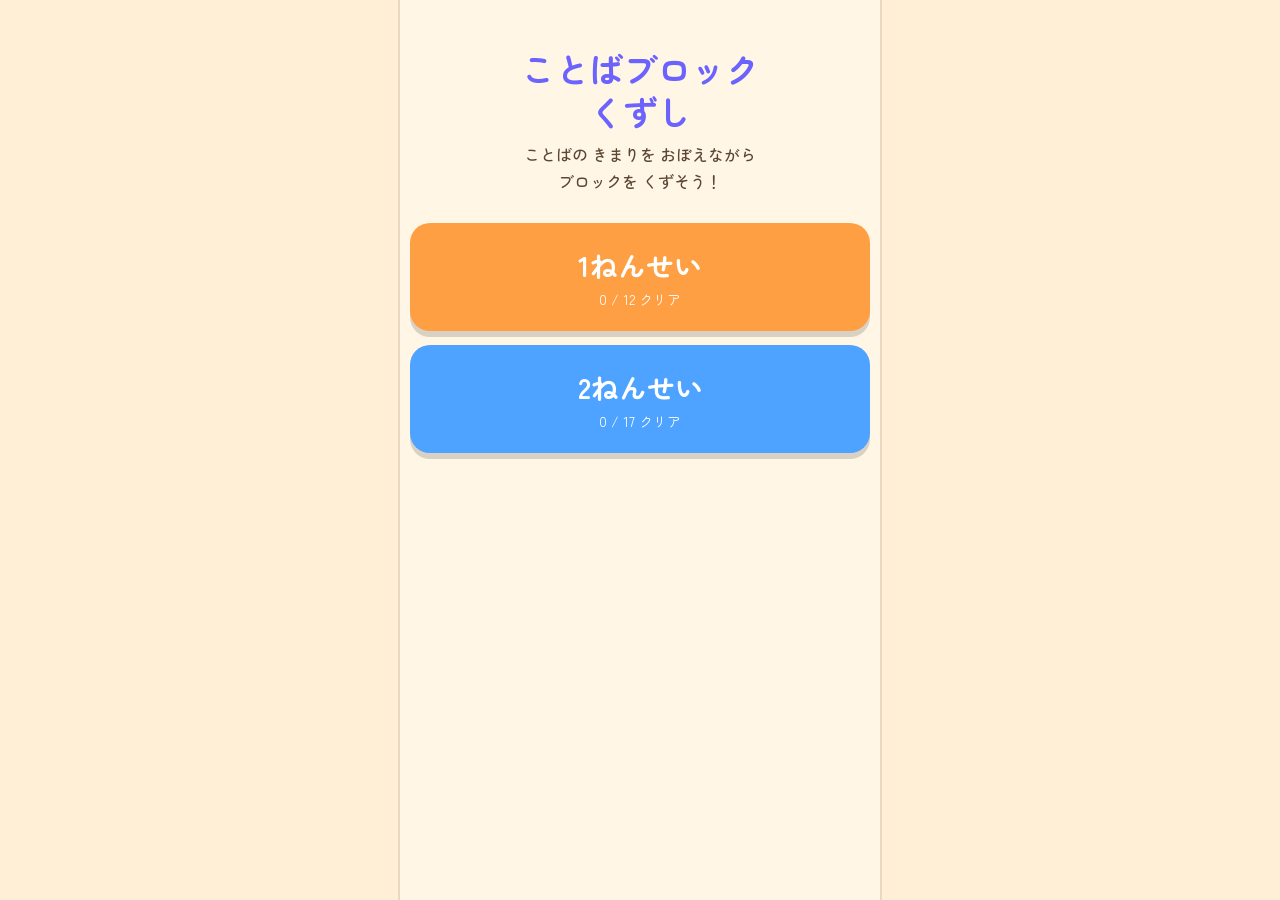
==== index.html @ 8fe9c299 "ことばブロック くずし 初回公開 Co-Authored-By: Claude Sonnet 5.5 <noreply@anthropic.com> Claude-Session: https://c" ====
<!DOCTYPE html>
<html lang="ja">
<head>
  <meta charset="utf-8">
  <meta name="viewport" content="width=device-width, initial-scale=1, viewport-fit=cover, user-scalable=no">
  <title>ことばブロック くずし</title>
  <link rel="preconnect" href="https://fonts.googleapis.com">
  <link href="https://fonts.googleapis.com/css2?family=Zen+Maru+Gothic:wght@500;700&display=swap" rel="stylesheet">
  <link rel="stylesheet" href="css/style.css">
</head>
<body>
<main id="app">

  <!-- スタート：学年の入り口 -->
  <section id="screen-start" class="screen">
    <h1 class="logo">ことばブロック<br>くずし</h1>
    <p class="lead">ことばの きまりを おぼえながら<br>ブロックを くずそう！</p>
    <button id="btn-grade-1" class="big-btn g1" type="button">
      <span class="big-title">1ねんせい</span><span class="big-sub" id="sub-grade-1"></span>
    </button>
    <button id="btn-grade-2" class="big-btn g2" type="button">
      <span class="big-title">2ねんせい</span><span class="big-sub" id="sub-grade-2"></span>
    </button>
  </section>

  <!-- ステージえらび -->
  <section id="screen-map" class="screen" hidden>
    <header class="bar">
      <button id="map-back" class="icon-btn" type="button">もどる</button>
      <div id="map-title" class="bar-title"></div>
      <div id="map-coins" class="bar-note"></div>
    </header>
    <div id="map-list" class="map-list"></div>
    <button id="open-all" class="teacher-btn" type="button"></button>
  </section>

  <!-- あそぶ画面（縦長） -->
  <section id="screen-play" class="screen" hidden>
    <header class="bar">
      <button id="play-back" class="icon-btn" type="button">もどる</button>
      <div id="play-title" class="bar-title"></div>
      <div id="progress" class="bar-note"></div>
      <button id="mute" class="icon-btn" type="button">おと：あり</button>
    </header>

    <div class="stage-wrap">
      <canvas id="c" width="540" height="720"></canvas>
      <div id="overlay" class="overlay" hidden>
        <div class="result">
          <div class="result-title">クリア！</div>
          <div id="result-stars" class="result-stars"></div>
          <div id="result-score" class="result-line"></div>
          <div id="result-points" class="result-line"></div>
          <div class="result-sub">ずかん</div>
          <div id="zukan" class="zukan"></div>
          <div class="result-buttons">
            <button id="again" class="action-btn" type="button">もういちど</button>
            <button id="next" class="action-btn primary" type="button">つぎへ</button>
            <button id="to-map" class="action-btn" type="button">ステージえらび</button>
          </div>
        </div>
      </div>
    </div>

    <div id="card" class="card">
      <div class="card-head">
        <div id="card-prompt" class="card-prompt"></div>
        <button id="speak" class="icon-btn" type="button">よみあげ</button>
      </div>
      <div id="card-stem" class="card-stem"></div>
      <div id="card-choices" class="card-choices"></div>
      <div id="card-actions" class="card-actions"></div>
      <div id="card-feedback" class="feedback"></div>
    </div>
  </section>

</main>

<script src="js/config.js"></script>
<script src="js/question-types.js"></script>
<script src="js/pictures.js"></script>
<script src="js/questions-grade1.js"></script>
<script src="js/questions-grade2.js"></script>
<script src="js/stages.js"></script>
<script src="js/audio.js"></script>
<script src="js/storage.js"></script>
<script src="js/engine.js"></script>
<script src="js/render.js"></script>
<script src="js/question-ui.js"></script>
<script src="js/main.js"></script>
</body>
</html>
---- css/style.css ----
/* ことばブロック くずし：縦長レイアウト（スマホ縦持ちが基本。PCでは中央に細長く出す） */
:root {
  --bg: #FFF6E5;
  --ink: #5A4632;
  --accent: #6C63FF;
  --ok: #3DB36B;
  --ng: #E5484D;
  --card: #ffffff;
  --line: #EAD9C0;
  --g1: #FF9F43;
  --g2: #4DA3FF;
  --radius: 14px;
  --page-max: 480px;
  --below-canvas: 290px;   /* ヘッダーと問題カードに あける たかさ */
}

* { box-sizing: border-box; }
html, body { margin: 0; padding: 0; background: var(--bg); color: var(--ink);
  font-family: 'Zen Maru Gothic', 'Hiragino Maru Gothic ProN', 'Yu Gothic', sans-serif; font-weight: 500;
  -webkit-text-size-adjust: 100%; }
button { font-family: inherit; color: inherit; cursor: pointer; }
button:disabled { cursor: default; }

#app { max-width: var(--page-max); margin: 0 auto; min-height: 100vh; min-height: 100dvh; padding: 0 0 env(safe-area-inset-bottom); }
.screen { padding: 8px 10px 16px; }
.screen[hidden] { display: none; }

/* ---- 共通 ---- */
.bar { display: flex; align-items: center; gap: 8px; min-height: 40px; }
.bar-title { flex: 1; font-weight: 700; font-size: 16px; overflow: hidden; text-overflow: ellipsis; white-space: nowrap; }
.bar-note { font-size: 13px; white-space: nowrap; }
.icon-btn { border: 2px solid var(--line); background: var(--card); border-radius: 10px; padding: 6px 10px; font-size: 13px; font-weight: 700; }

/* ---- スタート ---- */
.logo { text-align: center; font-size: 34px; line-height: 1.25; margin: 40px 0 8px; color: var(--accent); }
.lead { text-align: center; margin: 0 0 28px; line-height: 1.7; }
.big-btn { display: block; width: 100%; border: 0; border-radius: 20px; padding: 22px 16px; margin: 14px 0; color: #fff; box-shadow: 0 6px 0 rgba(0,0,0,0.15); }
.big-btn:active { transform: translateY(3px); box-shadow: 0 3px 0 rgba(0,0,0,0.15); }
.big-btn.g1 { background: var(--g1); }
.big-btn.g2 { background: var(--g2); }
.big-title { display: block; font-size: 28px; font-weight: 700; }
.big-sub { display: block; margin-top: 4px; font-size: 14px; }

/* ---- ステージえらび ---- */
.map-list { padding-top: 4px; }
.chapter-title { font-size: 15px; margin: 16px 2px 6px; color: var(--accent); }
.stage-row { display: flex; gap: 6px; margin-bottom: 8px; }
.stage-main { flex: 1; display: flex; align-items: center; gap: 10px; text-align: left; border: 2px solid var(--line); background: var(--card); border-radius: var(--radius); padding: 10px 12px; min-height: 56px; }
.stage-row.cleared .stage-main { border-color: var(--ok); }
.stage-row.locked .stage-main { opacity: 0.5; }
.stage-num { flex: none; width: 30px; height: 30px; border-radius: 50%; background: var(--accent); color: #fff; display: grid; place-items: center; font-weight: 700; font-size: 14px; }
.stage-body { flex: 1; min-width: 0; }
.stage-title { display: block; font-weight: 700; font-size: 15px; }
.stage-sub { display: block; font-size: 12px; opacity: 0.8; }
.stage-stars { flex: none; color: #F5B301; font-size: 16px; letter-spacing: 1px; }
.stage-restart { flex: none; border: 2px solid var(--line); background: var(--card); border-radius: var(--radius); padding: 0 10px; font-size: 12px; font-weight: 700; }
.teacher-btn { display: block; margin: 20px auto 0; border: 1px dashed var(--line); background: transparent; border-radius: 10px; padding: 6px 12px; font-size: 12px; opacity: 0.7; }

/* ---- あそぶ画面 ---- */
.stage-wrap { position: relative; margin: 4px 0; text-align: center; }
#c { display: block; margin: 0 auto; width: auto; height: auto; max-width: 100%;
  max-height: calc(100vh - var(--below-canvas)); border-radius: var(--radius); background: #FFF6E5; touch-action: none; user-select: none; -webkit-user-select: none; }
@supports (height: 100dvh) { #c { max-height: calc(100dvh - var(--below-canvas)); } }

.card { background: var(--card); border: 2px solid var(--line); border-radius: var(--radius); padding: 10px 12px; }
.card-head { display: flex; gap: 8px; align-items: flex-start; }
.card-prompt { flex: 1; font-weight: 700; font-size: 16px; line-height: 1.6; }
.card-stem { font-size: 20px; font-weight: 700; margin: 6px 0 0; line-height: 1.5; }
.card-choices { display: flex; flex-wrap: wrap; gap: 8px; margin-top: 8px; }
.card-actions { margin-top: 8px; }
.choice { flex: 1 1 auto; min-width: 64px; min-height: 48px; border: 2px solid var(--line); background: #FFFBF3; border-radius: 12px; font-size: 20px; font-weight: 700; padding: 6px 12px; }
.choice:active:not(:disabled) { transform: translateY(2px); }
.choice.sel { border-color: var(--accent); background: #ECEAFF; }
.choice.ok { border-color: var(--ok); background: #E3F7EA; }
.choice.ng { border-color: var(--ng); background: #FDE8E8; opacity: 0.7; }
.choice.used { opacity: 0.25; }
.choice.picked { background: #ECEAFF; border-color: var(--accent); }
.choice.picked.ok { background: #E3F7EA; border-color: var(--ok); }
.choice.picked.ng { background: #FDE8E8; border-color: var(--ng); }
.order-line { flex: 1 1 100%; display: flex; flex-wrap: wrap; gap: 6px; min-height: 56px; padding: 6px; border: 2px dashed var(--line); border-radius: 12px; }
.order-bank { flex: 1 1 100%; display: flex; flex-wrap: wrap; gap: 8px; }
.word-row { flex: 1 1 100%; display: flex; flex-wrap: wrap; gap: 8px; }
.action-btn { border: 0; background: var(--accent); color: #fff; border-radius: 12px; font-size: 17px; font-weight: 700; padding: 10px 16px; min-height: 46px; }
.feedback { white-space: pre-line; margin-top: 8px; font-size: 14px; line-height: 1.6; min-height: 1.6em; }
.feedback.ok { color: var(--ok); }
.feedback.ng { color: var(--ng); }

/* ---- 結果 ---- */
.overlay { position: absolute; inset: 0; display: flex; align-items: center; justify-content: center; background: rgba(90, 70, 50, 0.55); border-radius: var(--radius); padding: 10px; overflow: auto; }
.overlay[hidden] { display: none; }
.result { width: 100%; max-width: 360px; background: #fff; border-radius: 18px; padding: 14px; text-align: center; }
.result-title { font-size: 26px; font-weight: 700; color: var(--accent); }
.result-stars { font-size: 36px; color: #F5B301; letter-spacing: 4px; }
.result-line { font-size: 15px; margin: 2px 0; }
.result-sub { margin-top: 8px; font-size: 13px; font-weight: 700; }
.zukan { display: flex; flex-wrap: wrap; gap: 8px; justify-content: center; margin: 6px 0 10px; }
.zukan-cell { width: 56px; font-size: 11px; }
.zukan-cell canvas { width: 56px; height: 56px; display: block; margin: 0 auto 2px; }
.result-buttons { display: flex; flex-direction: column; gap: 8px; }
.result-buttons .action-btn { background: #fff; color: var(--ink); border: 2px solid var(--line); }
.result-buttons .action-btn.primary { background: var(--accent); color: #fff; border-color: var(--accent); }
.result-buttons .action-btn[hidden] { display: none; }

/* ---- 横長の画面（PC・タブレット横）：縦長ゲームを中央に出す ---- */
@media (min-width: 700px) {
  body { background: #FFEFD6; }
  #app { background: var(--bg); box-shadow: 0 0 0 2px var(--line); }
}
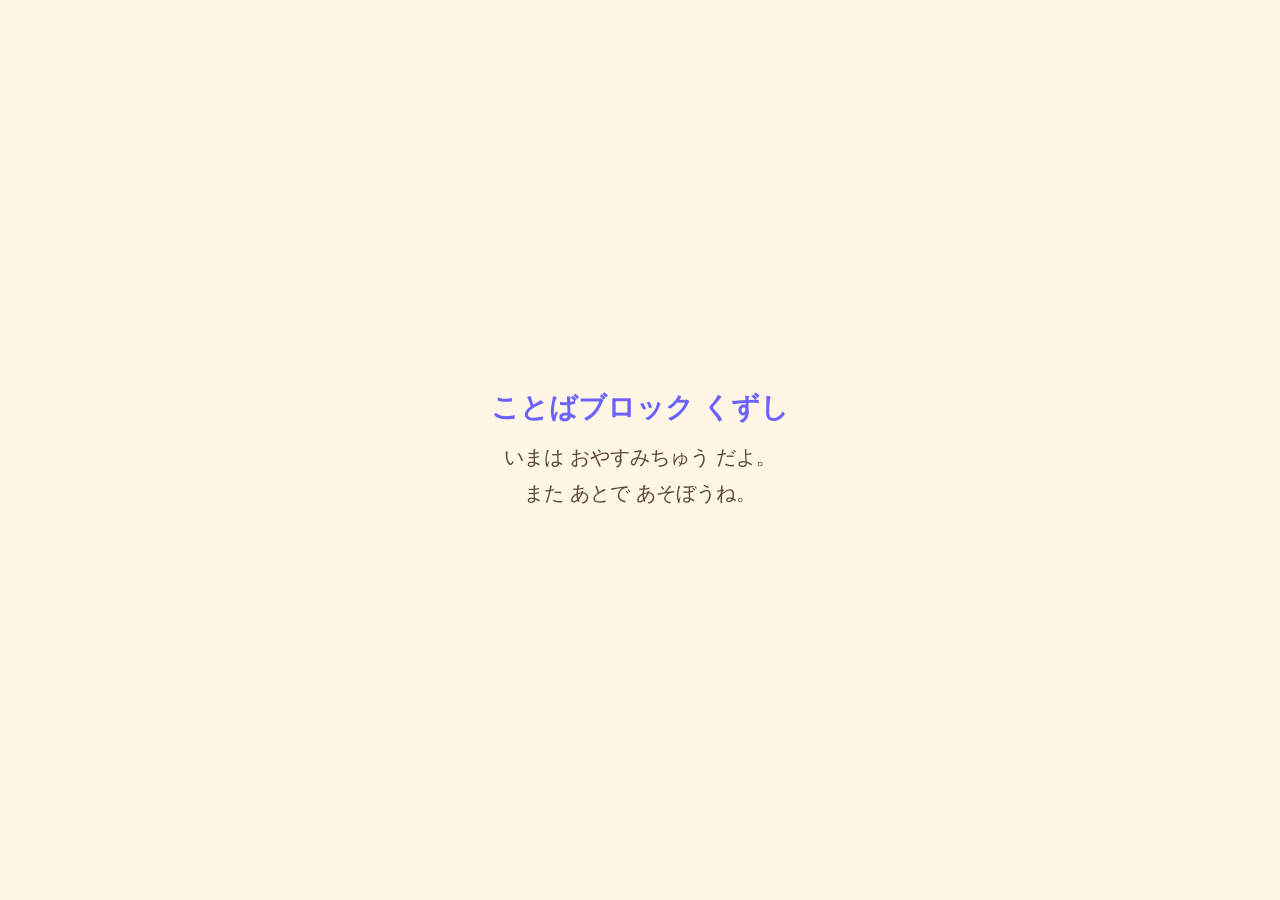
==== commit 1bbb0ea8: "いったん停止：index.html を おやすみ表示にして、ゲーム本体を game.html へ退避 Co-Authored-By: Claude Sonnet 5.5 <noreply@anthro" ====
--- a/index.html
+++ b/index.html
@@ -2,91 +2,19 @@
 <html lang="ja">
 <head>
   <meta charset="utf-8">
-  <meta name="viewport" content="width=device-width, initial-scale=1, viewport-fit=cover, user-scalable=no">
+  <meta name="viewport" content="width=device-width, initial-scale=1">
+  <meta name="robots" content="noindex">
   <title>ことばブロック くずし</title>
-  <link rel="preconnect" href="https://fonts.googleapis.com">
-  <link href="https://fonts.googleapis.com/css2?family=Zen+Maru+Gothic:wght@500;700&display=swap" rel="stylesheet">
-  <link rel="stylesheet" href="css/style.css">
+  <style>
+    body { margin: 0; min-height: 100vh; display: grid; place-items: center; background: #FFF6E5; color: #5A4632; font-family: 'Hiragino Maru Gothic ProN', 'Yu Gothic', sans-serif; text-align: center; }
+    h1 { font-size: 28px; margin: 0 0 12px; color: #6C63FF; }
+    p { font-size: 20px; line-height: 1.8; margin: 0; }
+  </style>
 </head>
 <body>
-<main id="app">
-
-  <!-- スタート：学年の入り口 -->
-  <section id="screen-start" class="screen">
-    <h1 class="logo">ことばブロック<br>くずし</h1>
-    <p class="lead">ことばの きまりを おぼえながら<br>ブロックを くずそう！</p>
-    <button id="btn-grade-1" class="big-btn g1" type="button">
-      <span class="big-title">1ねんせい</span><span class="big-sub" id="sub-grade-1"></span>
-    </button>
-    <button id="btn-grade-2" class="big-btn g2" type="button">
-      <span class="big-title">2ねんせい</span><span class="big-sub" id="sub-grade-2"></span>
-    </button>
-  </section>
-
-  <!-- ステージえらび -->
-  <section id="screen-map" class="screen" hidden>
-    <header class="bar">
-      <button id="map-back" class="icon-btn" type="button">もどる</button>
-      <div id="map-title" class="bar-title"></div>
-      <div id="map-coins" class="bar-note"></div>
-    </header>
-    <div id="map-list" class="map-list"></div>
-    <button id="open-all" class="teacher-btn" type="button"></button>
-  </section>
-
-  <!-- あそぶ画面（縦長） -->
-  <section id="screen-play" class="screen" hidden>
-    <header class="bar">
-      <button id="play-back" class="icon-btn" type="button">もどる</button>
-      <div id="play-title" class="bar-title"></div>
-      <div id="progress" class="bar-note"></div>
-      <button id="mute" class="icon-btn" type="button">おと：あり</button>
-    </header>
-
-    <div class="stage-wrap">
-      <canvas id="c" width="540" height="720"></canvas>
-      <div id="overlay" class="overlay" hidden>
-        <div class="result">
-          <div class="result-title">クリア！</div>
-          <div id="result-stars" class="result-stars"></div>
-          <div id="result-score" class="result-line"></div>
-          <div id="result-points" class="result-line"></div>
-          <div class="result-sub">ずかん</div>
-          <div id="zukan" class="zukan"></div>
-          <div class="result-buttons">
-            <button id="again" class="action-btn" type="button">もういちど</button>
-            <button id="next" class="action-btn primary" type="button">つぎへ</button>
-            <button id="to-map" class="action-btn" type="button">ステージえらび</button>
-          </div>
-        </div>
-      </div>
-    </div>
-
-    <div id="card" class="card">
-      <div class="card-head">
-        <div id="card-prompt" class="card-prompt"></div>
-        <button id="speak" class="icon-btn" type="button">よみあげ</button>
-      </div>
-      <div id="card-stem" class="card-stem"></div>
-      <div id="card-choices" class="card-choices"></div>
-      <div id="card-actions" class="card-actions"></div>
-      <div id="card-feedback" class="feedback"></div>
-    </div>
-  </section>
-
-</main>
-
-<script src="js/config.js"></script>
-<script src="js/question-types.js"></script>
-<script src="js/pictures.js"></script>
-<script src="js/questions-grade1.js"></script>
-<script src="js/questions-grade2.js"></script>
-<script src="js/stages.js"></script>
-<script src="js/audio.js"></script>
-<script src="js/storage.js"></script>
-<script src="js/engine.js"></script>
-<script src="js/render.js"></script>
-<script src="js/question-ui.js"></script>
-<script src="js/main.js"></script>
+  <main>
+    <h1>ことばブロック くずし</h1>
+    <p>いまは おやすみちゅう だよ。<br>また あとで あそぼうね。</p>
+  </main>
 </body>
 </html>
